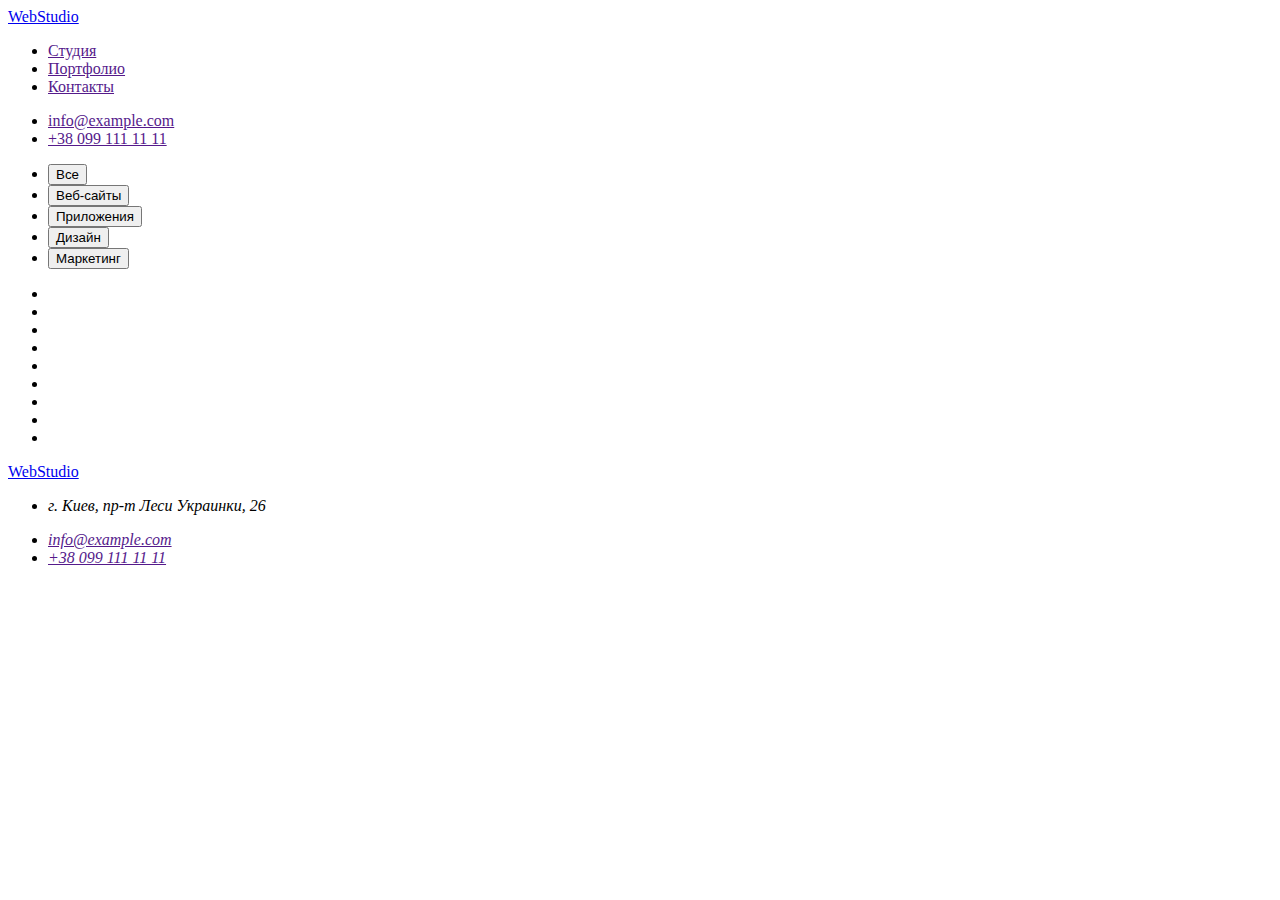
==== portfolio.html @ 70c13946 "squooshed images" ====
<!DOCTYPE html>
<html lang="en">
<head>
    <meta charset="UTF-8">
    <meta http-equiv="X-UA-Compatible" content="IE=edge">
    <meta name="viewport" content="width=device-width, initial-scale=1.0">
    <title>portfolio</title>
    <link rel="preconnect" href="https://fonts.gstatic.com" />
    <link
      href="https://fonts.googleapis.com/css2?family=Open+Sans:wght@400;700&family=Raleway:wght@400;700&display=swap"
      rel="stylesheet"
    />
    <link rel="stylesheet" href="./css/style.css" />
</head>
<body>
    <header>
      <a href="webstudio">WebStudio</a>
      <nav>
        <ul>
          <li><a href="">Студия</a></li>
          <li><a href="">Портфолио</a></li>
          <li><a href="">Контакты</a></li>
        </ul>
      </nav>
      <ul>
         <li><a href="">info@example.com</a></li>
        <li><a href="">+38 099 111 11 11</a></li>
      </ul>    
    </header>
    <main>
        <ul class="filter">
            <li><button type="button">Все</button></li>
            <li><button type="button">Веб-сайты</button></li>
            <li><button type="button">Приложения</button></li>
            <li><button type="button">Дизайн</button></li>
            <li><button type="button">Маркетинг</button></li>
        </ul>
        <ul class="projects">
            <li>
                <img src="images/" alt="">
            </li>
            <li></li>
            <li></li>
            <li></li>
            <li></li>
            <li></li>
            <li></li>
            <li></li>
            <li></li>
        </ul>

    </main>
    <footer>
      <a href="webstudio">WebStudio</a>
      <address>
        <ul>
        <li><p>г. Киев, пр-т Леси Украинки, 26</p></li>
        <li><a href="">info@example.com</a></li>
        <li><a href="">+38 099 111 11 11</a></li>
        </ul>
      </address>     
    </footer>
</body>
</html>
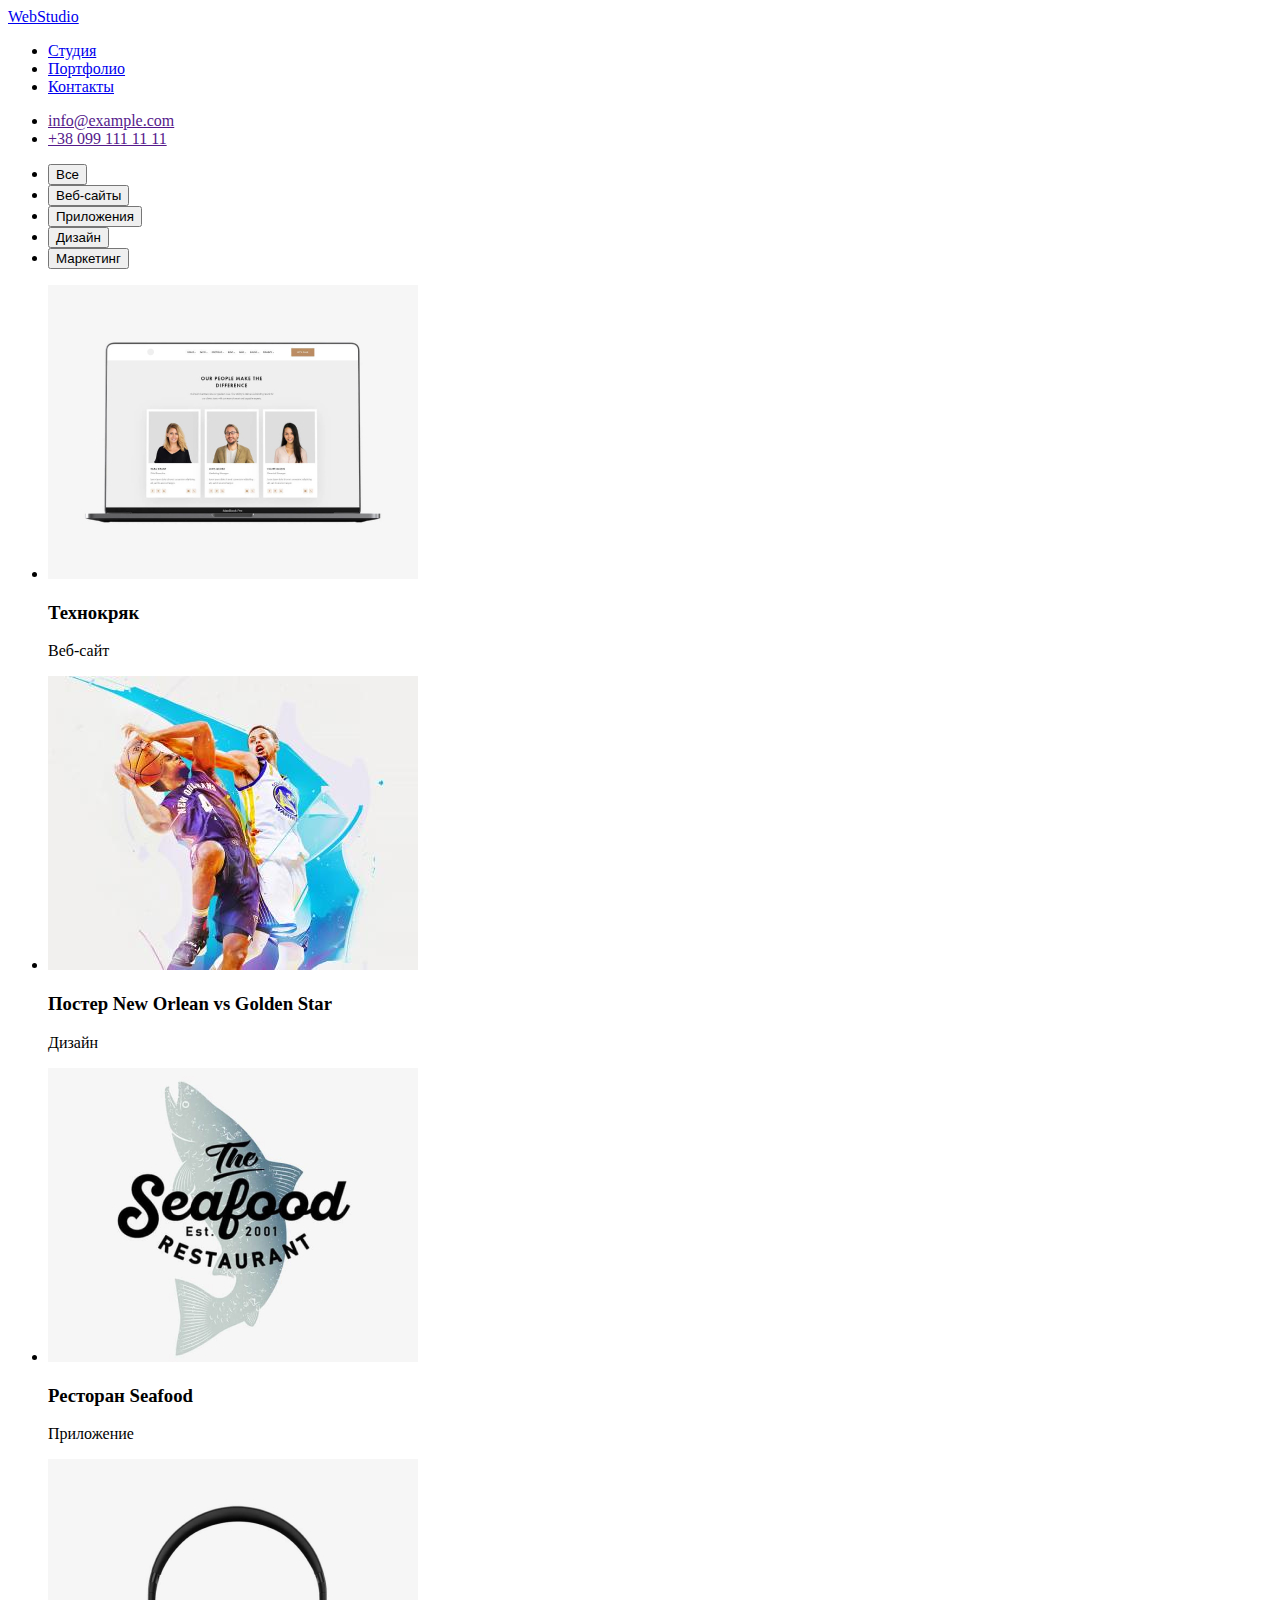
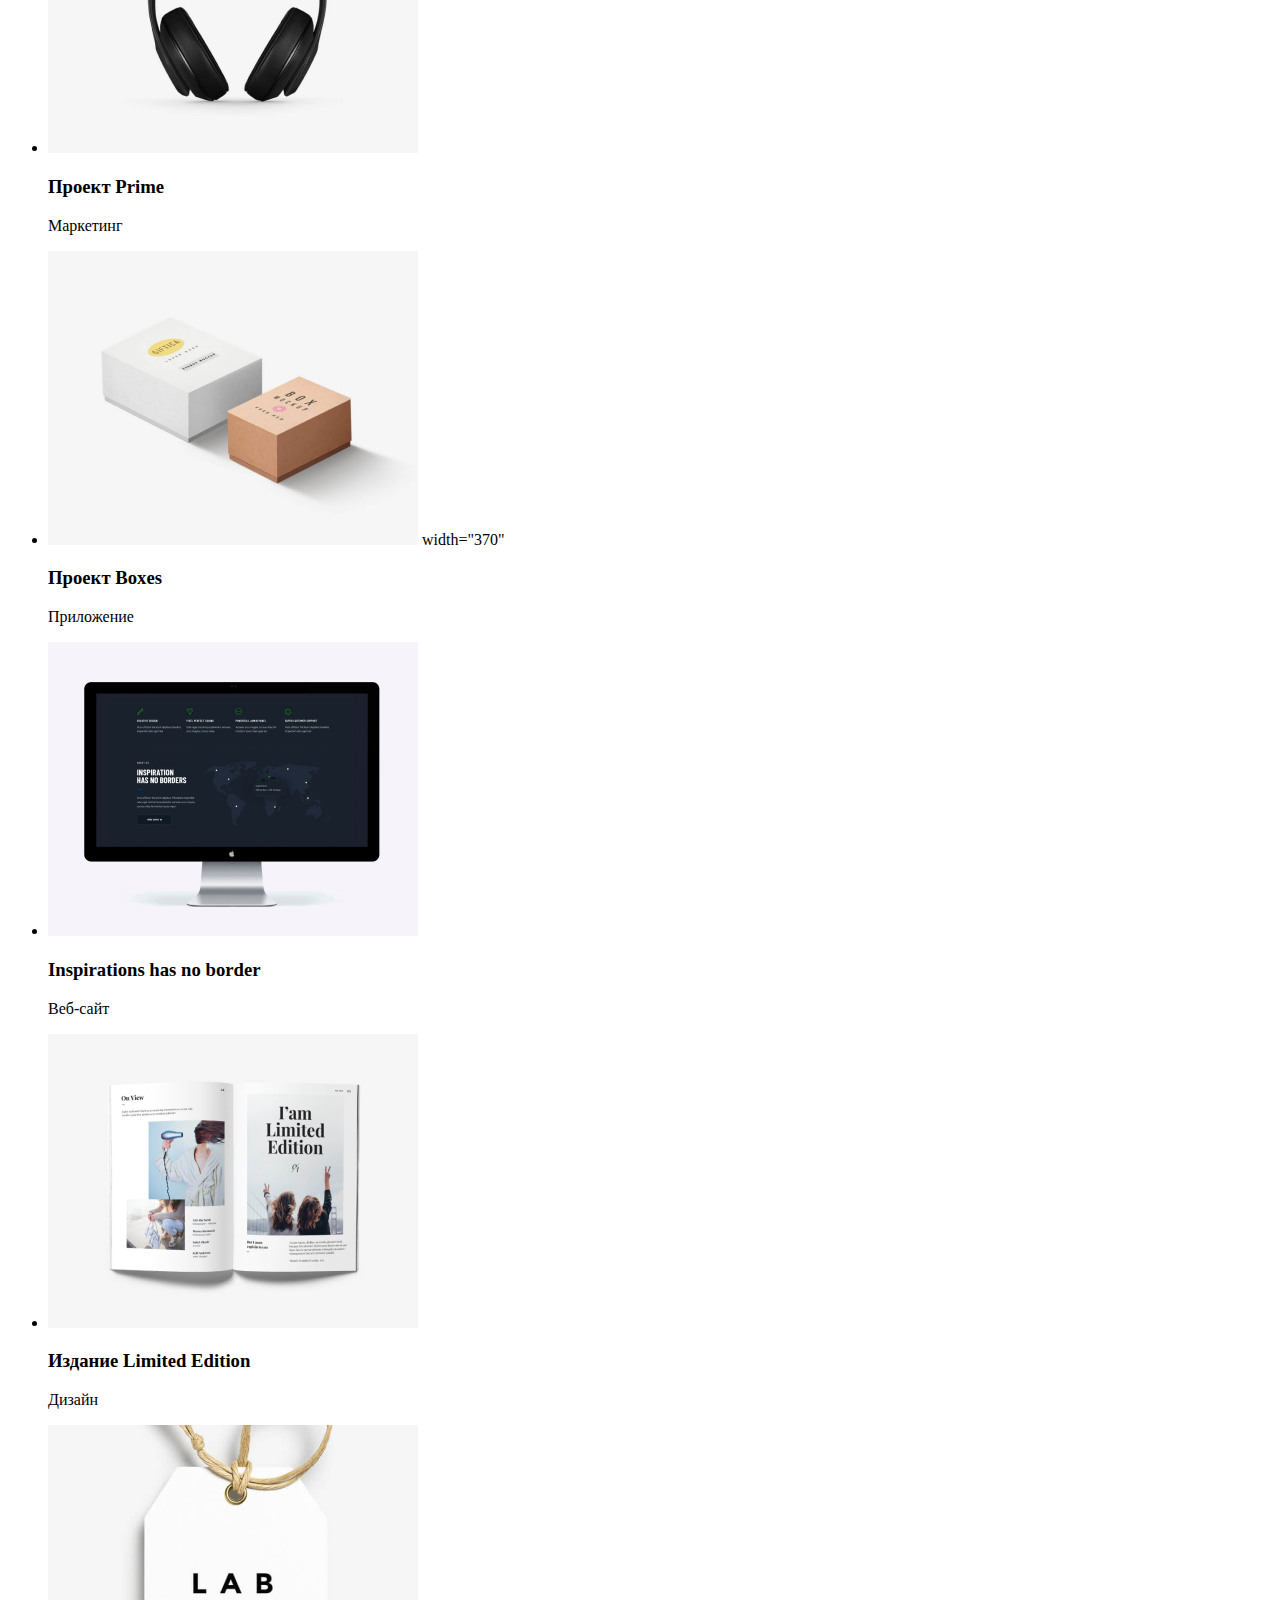
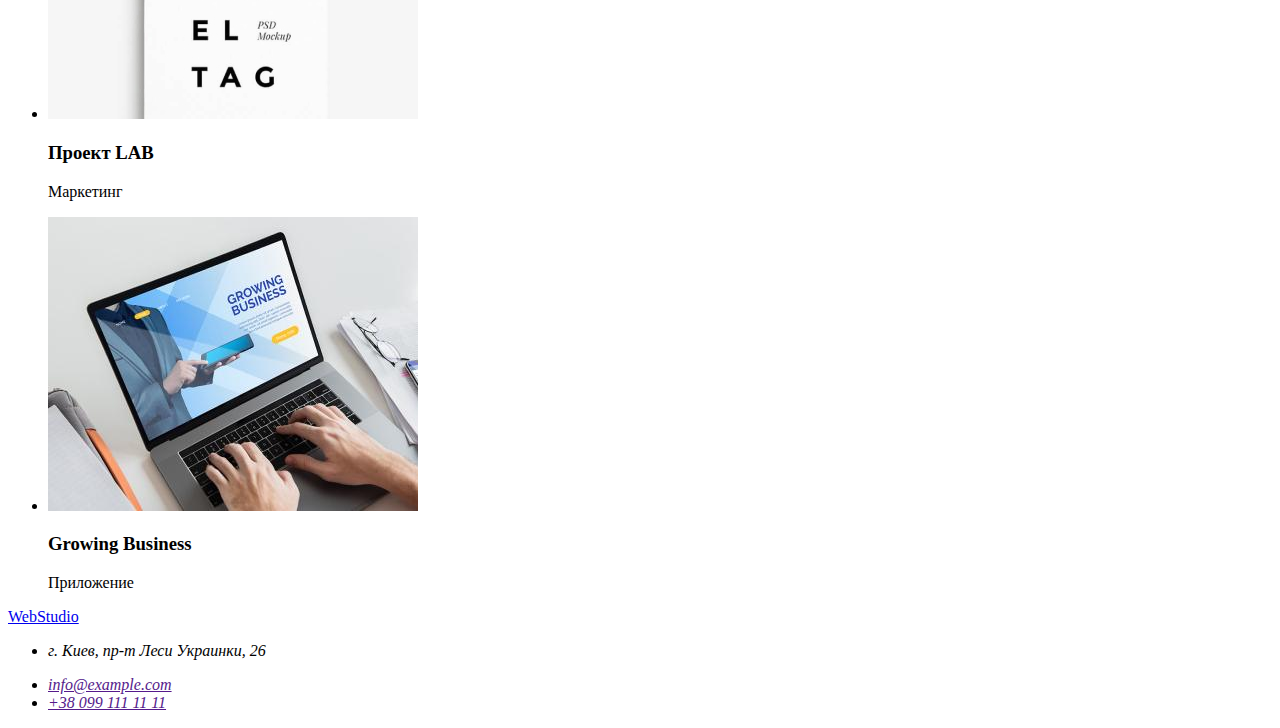
==== commit 3d168242: "classification index+portfolio" ====
--- a/portfolio.html
+++ b/portfolio.html
@@ -1,64 +1,97 @@
 <!DOCTYPE html>
 <html lang="en">
-<head>
-    <meta charset="UTF-8">
-    <meta http-equiv="X-UA-Compatible" content="IE=edge">
-    <meta name="viewport" content="width=device-width, initial-scale=1.0">
-    <title>portfolio</title>
-    <link rel="preconnect" href="https://fonts.gstatic.com" />
-    <link
-      href="https://fonts.googleapis.com/css2?family=Open+Sans:wght@400;700&family=Raleway:wght@400;700&display=swap"
-      rel="stylesheet"
-    />
-    <link rel="stylesheet" href="./css/style.css" />
-</head>
-<body>
-    <header>
-      <a href="webstudio">WebStudio</a>
-      <nav>
-        <ul>
-          <li><a href="">Студия</a></li>
-          <li><a href="">Портфолио</a></li>
-          <li><a href="">Контакты</a></li>
-        </ul>
-      </nav>
-      <ul>
-         <li><a href="">info@example.com</a></li>
-        <li><a href="">+38 099 111 11 11</a></li>
-      </ul>    
-    </header>
-    <main>
-        <ul class="filter">
-            <li><button type="button">Все</button></li>
-            <li><button type="button">Веб-сайты</button></li>
-            <li><button type="button">Приложения</button></li>
-            <li><button type="button">Дизайн</button></li>
-            <li><button type="button">Маркетинг</button></li>
-        </ul>
-        <ul class="projects">
-            <li>
-                <img src="images/" alt="">
-            </li>
-            <li></li>
-            <li></li>
-            <li></li>
-            <li></li>
-            <li></li>
-            <li></li>
-            <li></li>
-            <li></li>
-        </ul>
-
-    </main>
-    <footer>
-      <a href="webstudio">WebStudio</a>
-      <address>
-        <ul>
-        <li><p>г. Киев, пр-т Леси Украинки, 26</p></li>
-        <li><a href="">info@example.com</a></li>
-        <li><a href="">+38 099 111 11 11</a></li>
-        </ul>
-      </address>     
-    </footer>
-</body>
+    <head>
+        <meta charset="UTF-8">
+        <meta http-equiv="X-UA-Compatible" content="IE=edge">
+        <meta name="viewport" content="width=device-width, initial-scale=1.0">
+        <title>portfolio</title>
+        <link rel="preconnect" href="https://fonts.gstatic.com" />
+        <link
+        href="https://fonts.googleapis.com/css2?family=Open+Sans:wght@400;700&family=Raleway:wght@400;700&display=swap"
+        rel="stylesheet"
+        />
+        <link rel="stylesheet" href="./css/style.css" />
+    </head>
+    <body>
+        <header class="header">
+            <a href="index.html">WebStudio</a>
+            <nav class="navigation"> 
+                <ul class="nav-buttons">
+                    <li><a href="index.html">Студия</a></li>
+                    <li><a href="portfolio.html">Портфолио</a></li>
+                    <li><a href="contacts.html">Контакты</a></li>
+                </ul>
+            </nav>
+            <ul class="nav-contacts">
+                <li><a href="">info@example.com</a></li>
+                <li><a href="">+38 099 111 11 11</a></li>
+            </ul>    
+        </header>
+        <main>
+            <ul class="filter">
+                <li><button type="button">Все</button></li>
+                <li><button type="button">Веб-сайты</button></li>
+                <li><button type="button">Приложения</button></li>
+                <li><button type="button">Дизайн</button></li>
+                <li><button type="button">Маркетинг</button></li>
+            </ul>
+            <ul class="projects">
+                <li>
+                    <img src="images/site1.jpg" alt="project1" width="370">
+                    <h3>Технокряк</h3>
+                    <p>Веб-сайт</p>
+                </li>
+                <li>
+                    <img src="images/site2.jpg" alt="project2" width="370">
+                    <h3>Постер New Orlean vs Golden Star</h3>
+                    <p>Дизайн</p>
+                </li>
+                <li>    
+                    <img src="images/site3.jpg" alt="project3" width="370">
+                    <h3>Ресторан Seafood</h3>
+                    <p>Приложение</p>
+                </li>
+                <li>
+                    <img src="images/site4.jpg" alt="project4" width="370">
+                    <h3>Проект Prime</h3>
+                    <p>Маркетинг</p>
+                </li>
+                <li>    
+                    <img src="images/site5.jpg" alt="project5"> width="370"
+                    <h3>Проект Boxes</h3>
+                    <p>Приложение</p>
+                </li>
+                <li>    
+                    <img src="images/site6.jpg" alt="project6" width="370">
+                    <h3>Inspirations has no border</h3>
+                    <p>Веб-сайт</p>
+                </li>
+                <li>    
+                    <img src="images/site7.jpg" alt="project7" width="370"> 
+                    <h3>Издание Limited Edition</h3>
+                    <p>Дизайн</p>
+                </li>
+                <li>    
+                    <img src="images/site8.jpg" alt="project8" width="370">
+                    <h3>Проект LAB</h3>
+                    <p>Маркетинг</p>
+                </li>
+                <li>    
+                    <img src="images/site9.jpg" alt="project9" width="370">
+                    <h3>Growing Business</h3>
+                    <p>Приложение</p>
+                </li>
+            </ul>
+        </main>
+        <footer>
+        <a href="webstudio">WebStudio</a>
+        <address>
+            <ul>
+            <li><p>г. Киев, пр-т Леси Украинки, 26</p></li>
+            <li><a href="">info@example.com</a></li>
+            <li><a href="">+38 099 111 11 11</a></li>
+            </ul>
+        </address>     
+        </footer>
+    </body>
 </html>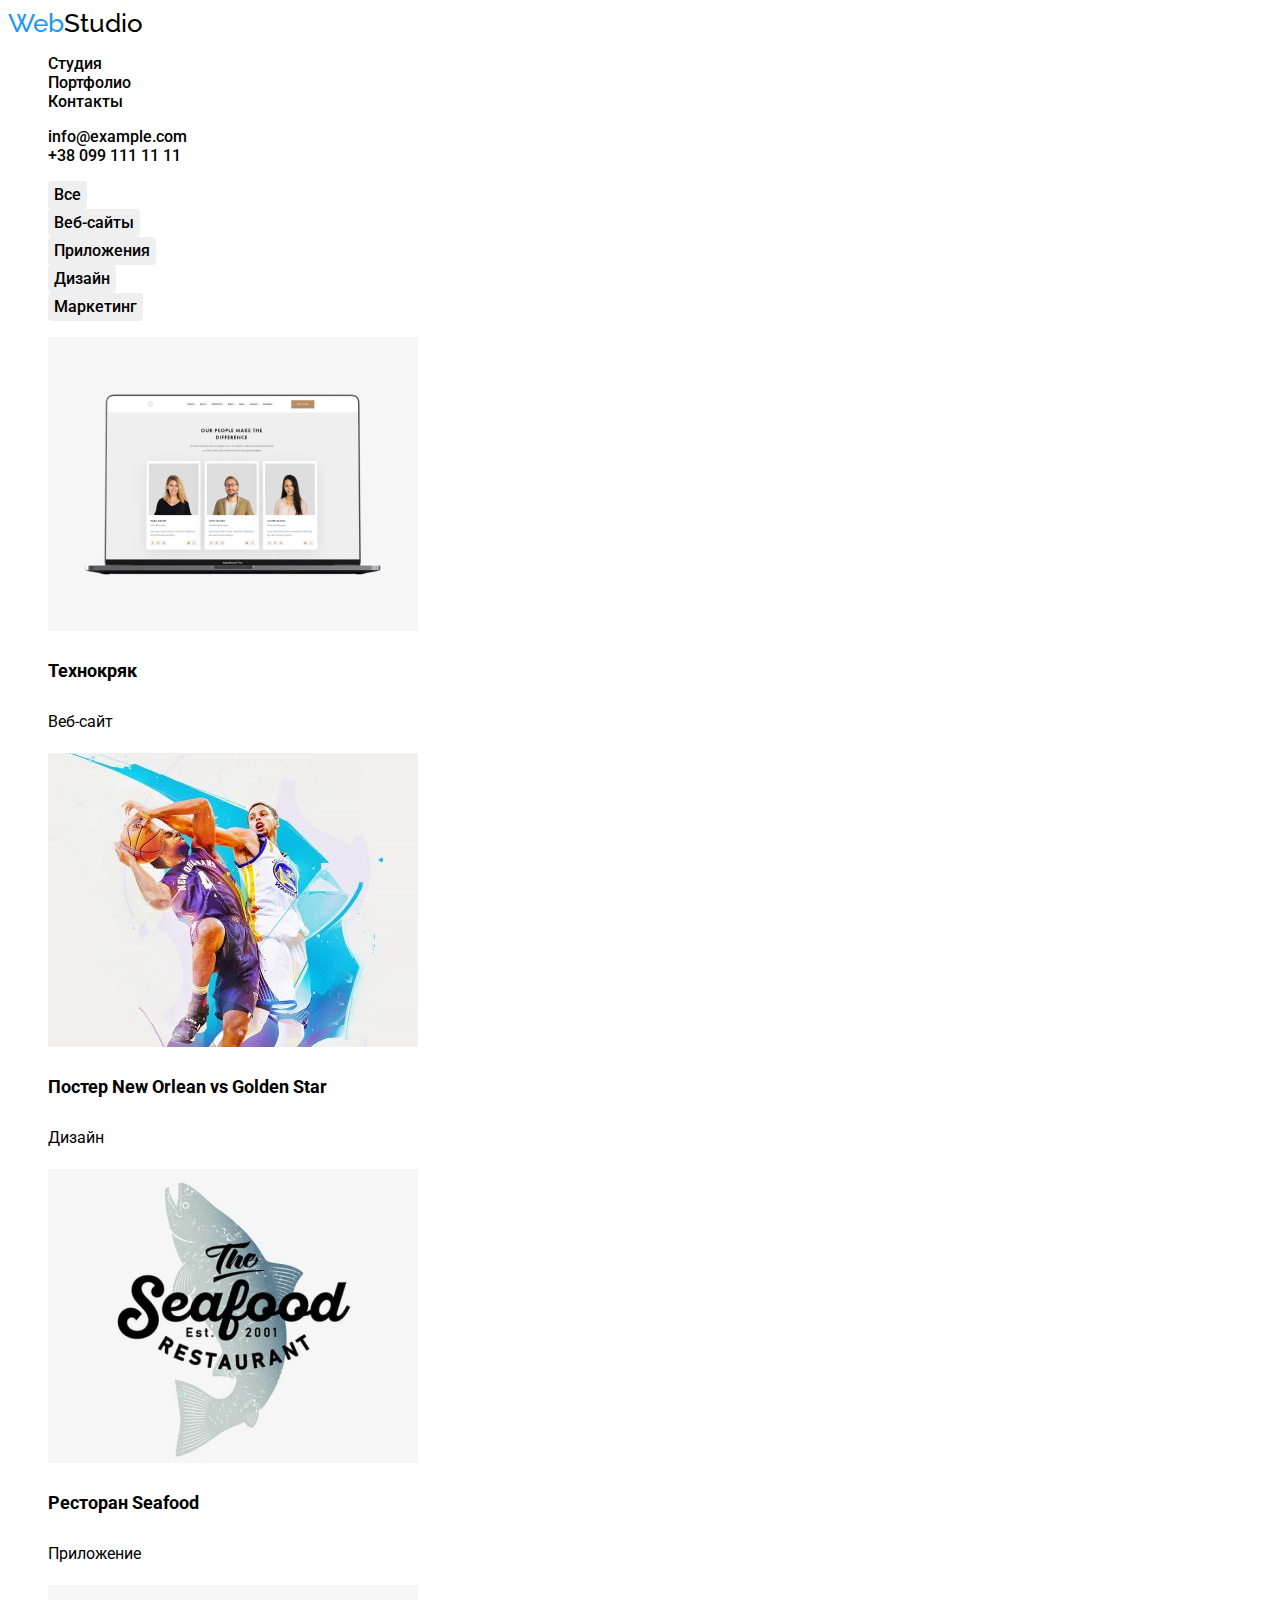
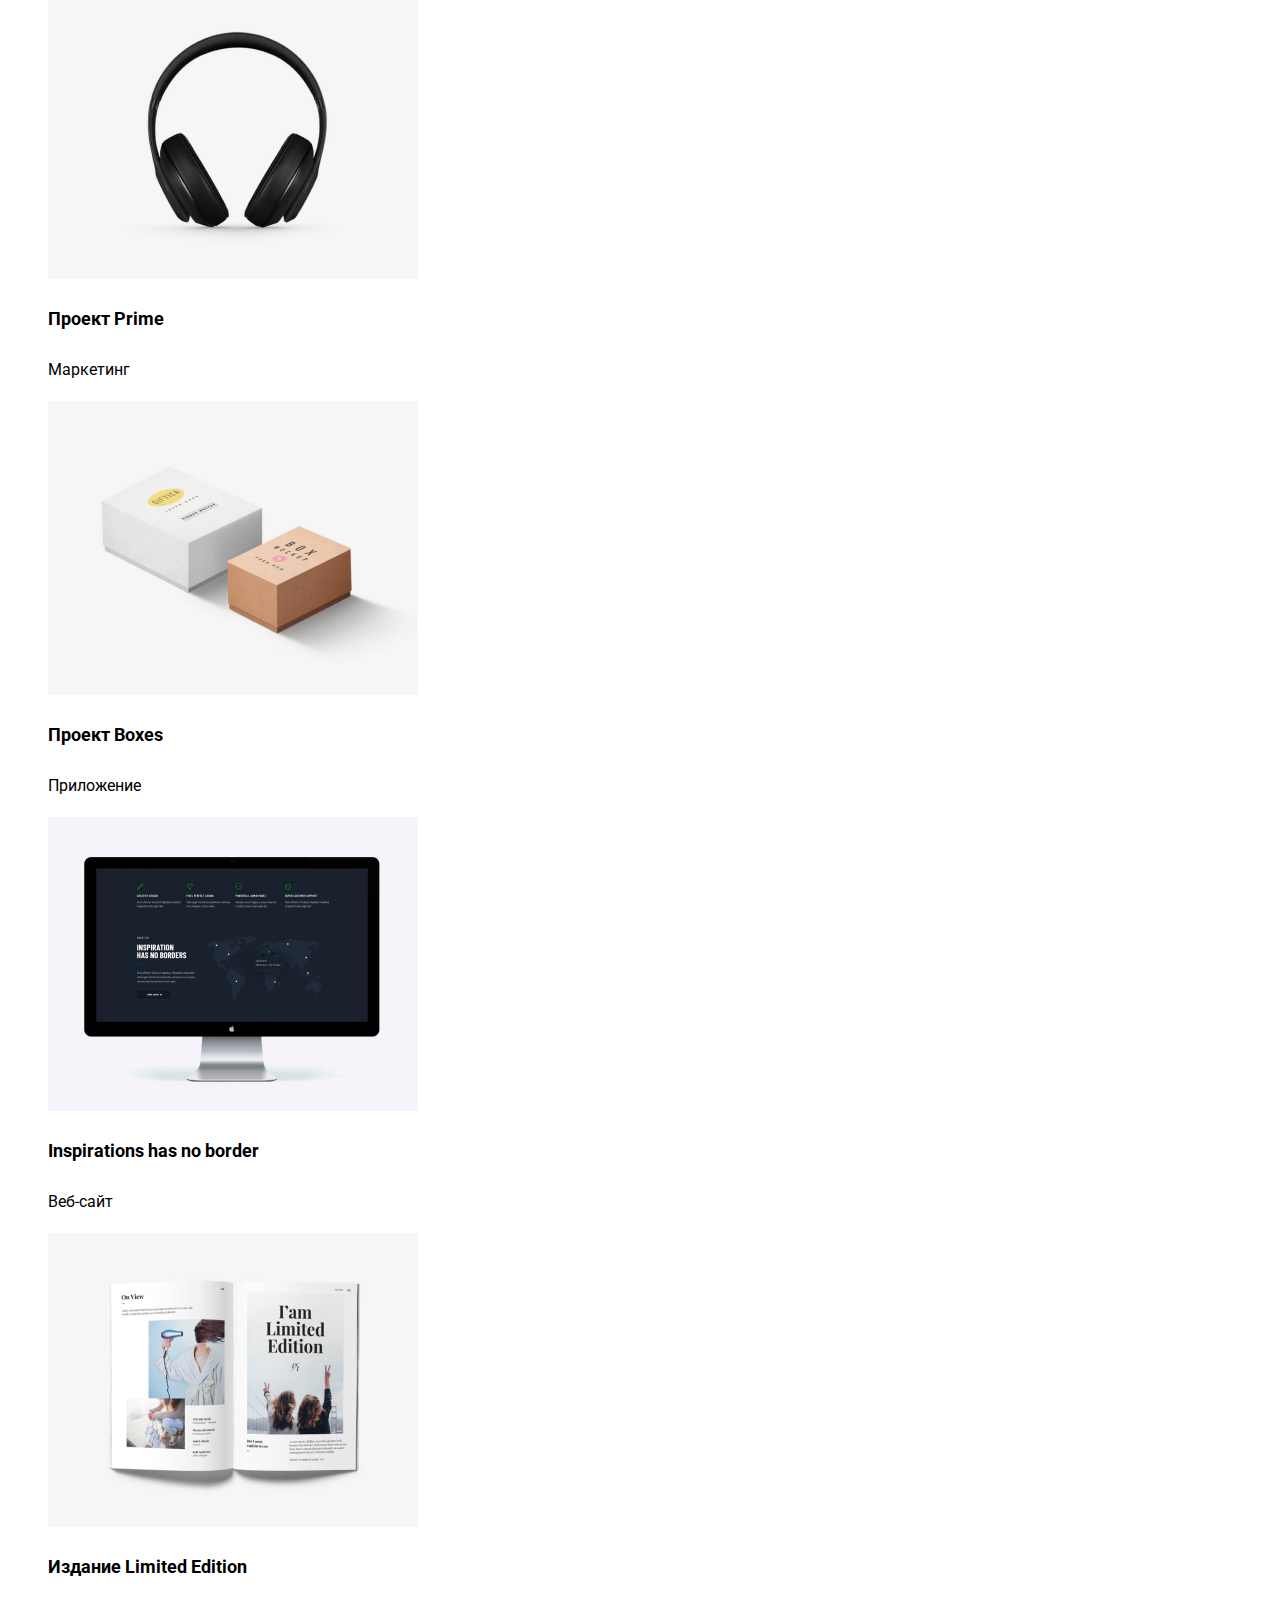
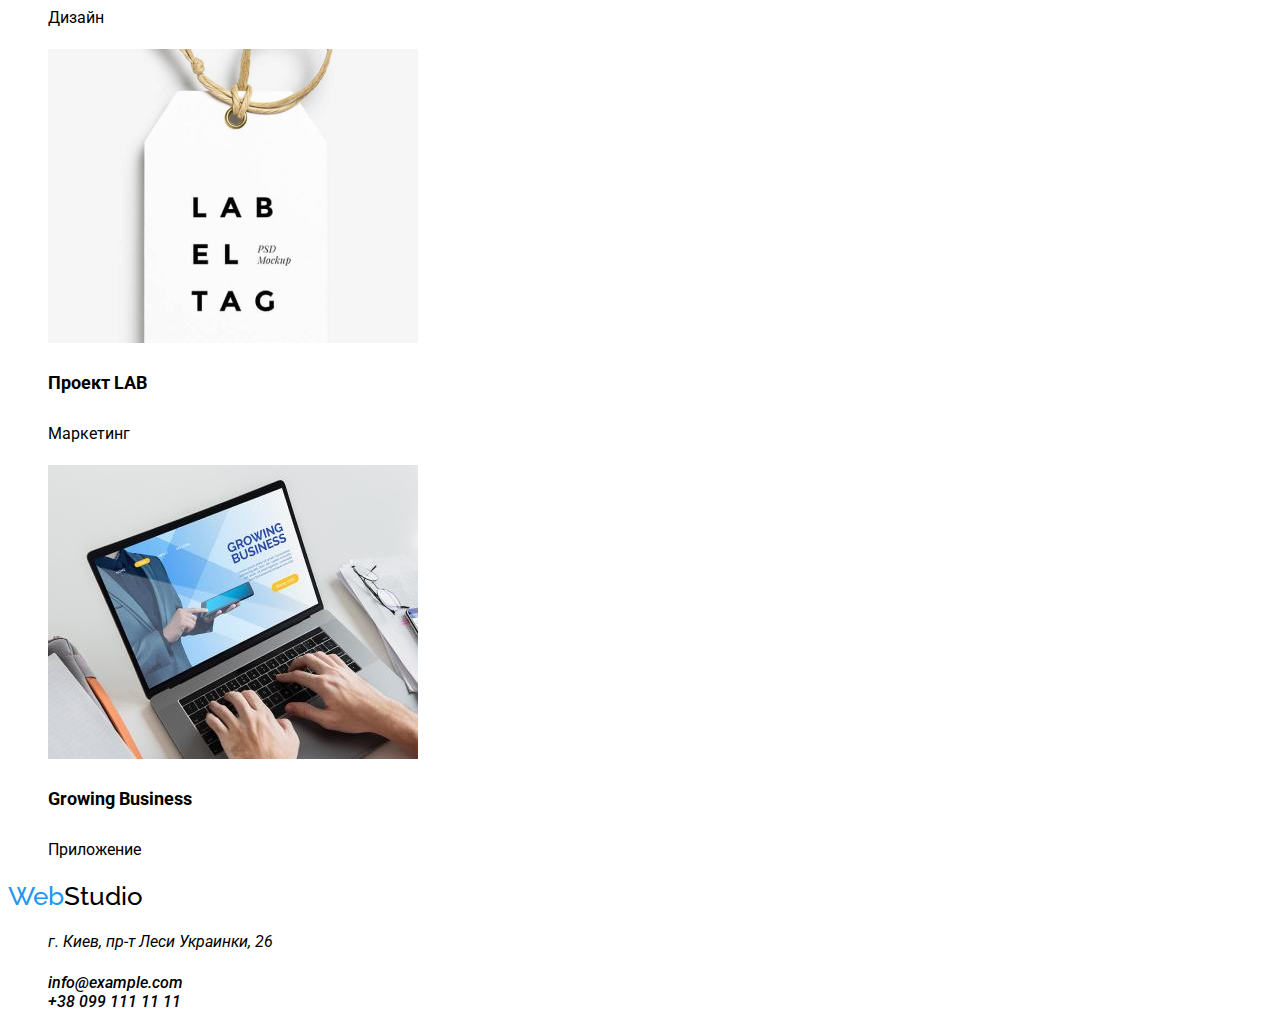
==== commit 4d44d4ec: "add styles with characters" ====
--- a/portfolio.html
+++ b/portfolio.html
@@ -5,21 +5,18 @@
         <meta http-equiv="X-UA-Compatible" content="IE=edge">
         <meta name="viewport" content="width=device-width, initial-scale=1.0">
         <title>portfolio</title>
-        <link rel="preconnect" href="https://fonts.gstatic.com" />
-        <link
-        href="https://fonts.googleapis.com/css2?family=Open+Sans:wght@400;700&family=Raleway:wght@400;700&display=swap"
-        rel="stylesheet"
-        />
-        <link rel="stylesheet" href="./css/style.css" />
+        <link rel="preconnect" href="https://fonts.gstatic.com">
+        <link href="https://fonts.googleapis.com/css2?family=Raleway:wght@700&family=Roboto:wght@400;500;700;900&display=swap" rel="stylesheet">
+        <link rel="stylesheet" href="./css/styles.css"/>
     </head>
     <body>
         <header class="header">
-            <a href="index.html">WebStudio</a>
+            <a href="index.html" class="logo"><span class="logo1">Web</span>Studio</a>
             <nav class="navigation"> 
-                <ul class="nav-buttons">
-                    <li><a href="index.html">Студия</a></li>
-                    <li><a href="portfolio.html">Портфолио</a></li>
-                    <li><a href="contacts.html">Контакты</a></li>
+                <ul>
+                    <li class="nav-buttons"><a href="index.html">Студия</a></li>
+                    <li class="nav-buttons"><a href="portfolio.html">Портфолио</a></li>
+                    <li class="nav-buttons"><a href="contacts.html">Контакты</a></li>
                 </ul>
             </nav>
             <ul class="nav-contacts">
@@ -28,7 +25,7 @@
             </ul>    
         </header>
         <main>
-            <ul class="filter">
+            <ul class="filters">
                 <li><button type="button">Все</button></li>
                 <li><button type="button">Веб-сайты</button></li>
                 <li><button type="button">Приложения</button></li>
@@ -57,7 +54,7 @@
                     <p>Маркетинг</p>
                 </li>
                 <li>    
-                    <img src="images/site5.jpg" alt="project5"> width="370"
+                    <img src="images/site5.jpg" alt="project5" width="370"> 
                     <h3>Проект Boxes</h3>
                     <p>Приложение</p>
                 </li>
@@ -84,7 +81,7 @@
             </ul>
         </main>
         <footer>
-        <a href="webstudio">WebStudio</a>
+        <a href="index.html" class="logo"><span class="logo1">Web</span>Studio</a>
         <address>
             <ul>
             <li><p>г. Киев, пр-т Леси Украинки, 26</p></li>
--- a/css/styles.css
+++ b/css/styles.css
@@ -0,0 +1,82 @@
+body{
+    font-family: Roboto;
+    color: black;
+    font-size: 16px;
+    font-weight: 500;
+    
+}
+h3{
+    font-size: 18px;
+    line-height: 36px;
+    font-weight: 700;
+}
+p{
+    font-size: 16px;
+    line-height: 30px;
+    font-weight: 400;
+}
+button{
+    font-family: roboto;
+    font-size: 16px;
+    line-height: 26px;
+    font-weight: 500;
+    cursor: pointer;
+    border: none;
+    border-radius: 4px;
+    
+}
+button:hover{
+    background-color: #2196F3;
+}
+a:hover,
+a:focus{
+    color: var(--pretty-color);
+}
+a {
+    text-decoration: none;
+    color:rgb(0, 0, 0);
+}
+.header{
+    
+
+}
+.navigation{
+
+}
+.nav-buttons:hover{
+    color: #2196F3;
+    
+}
+.nav-contacts {
+    
+}
+.filters{
+   
+}
+.main-section{
+
+}
+.princips{
+
+}
+.activities{
+
+}
+.our-team{
+
+}
+.footer{
+    
+}
+.logo {
+    font-family: Raleway;
+    font-size: 26px;
+    
+}
+.logo1{
+    color: #2196F3;
+    font-size: 26px;
+}
+li{
+    list-style-type:none;
+}